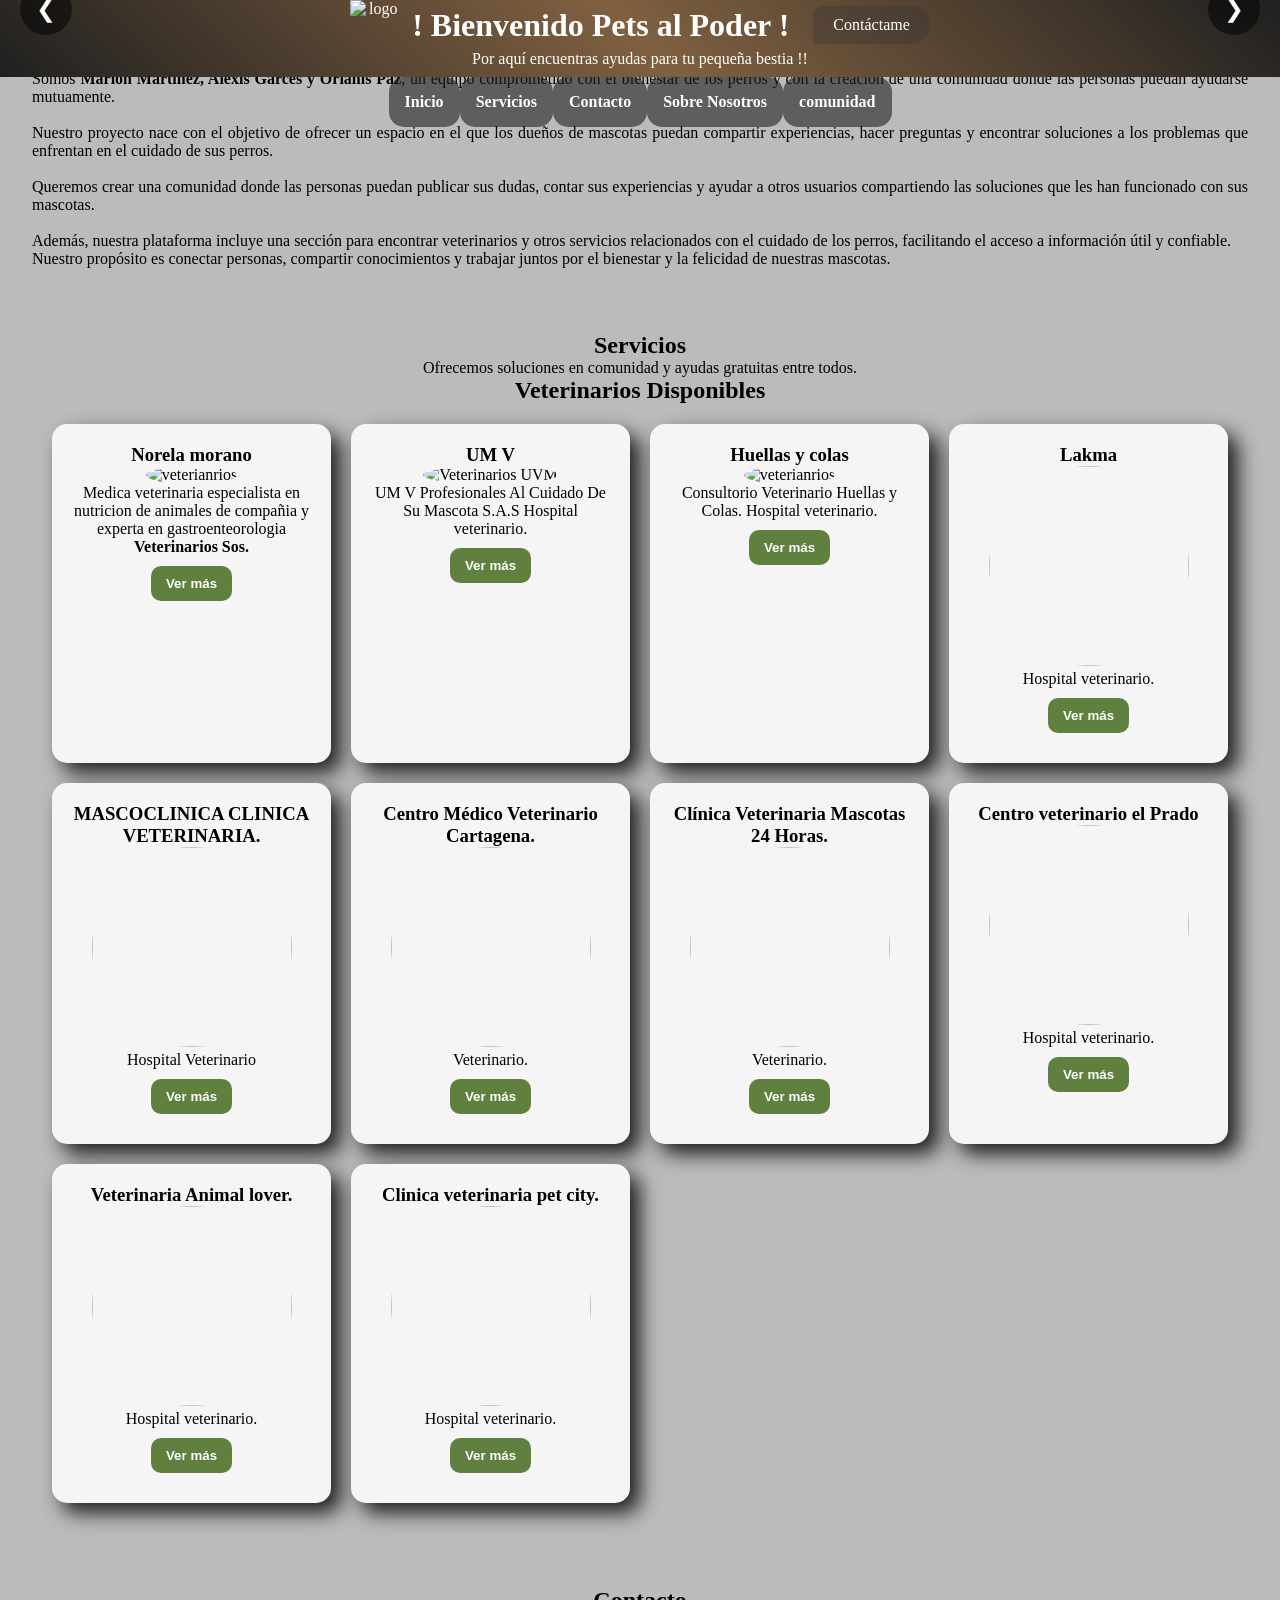
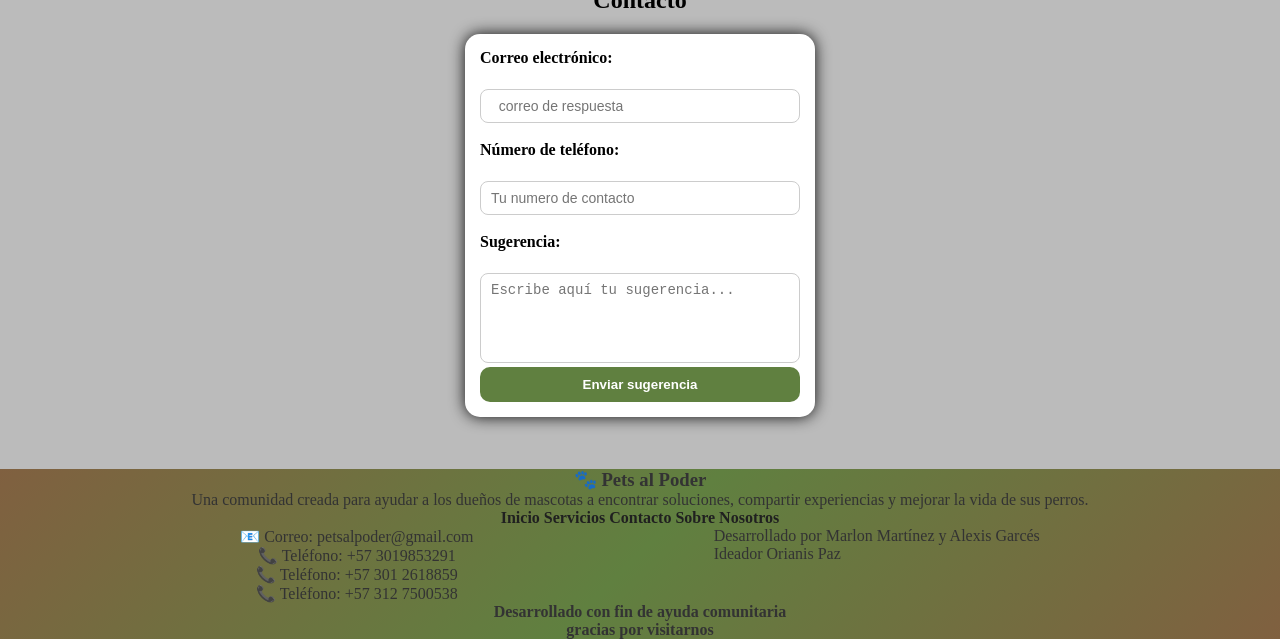
==== inicio.html @ 9115ef3c "Add files via upload" ====
<!DOCTYPE html>
<html lang="es">
<head>
    <meta charset="UTF-8">
    <meta name="viewport" content="width=device-width, initial-scale=1.0">
    <link rel="stylesheet" href="style.css">
    <link rel="stylesheet" href="responsive.css">
    <meta name="viewport" content="width=device-width, initial-scale=1.0">
    <link rel="shortcut icon" href="favicon.png" type="image/x-icon">
    <title>Pets al Poder</title>
</head>
<body id="inicio">

    <!-- Loading overlay -->
    <div id="site-loader" class="site-loader" style="display:flex">
        <div class="spinner"></div>
    </div>



    <div class="principal">

        <header>
            <div class="title">
                <img id="logo" src="logo.png" alt="logo">
                <h1>! Bienvenido Pets al Poder !</h1>
                <p id="userWelcome" class="user-welcome"></p>
                <a id="viewProfileBtn" class="btn profile-btn" href="comunidad/perfil.html" style="display:none">Mi perfil</a>
                <a href="#contacto" class="btn">Contáctame</a>
            </div>
    
            <p class="p_header">
                Por aquí encuentras ayudas para tu pequeña bestia !!
            </p>
        </header>

        <nav>
            <button class="btn_carita" id="btn">~_~</button>

            <a href="#inicio"  class="nav-a">Inicio</a>
            <a href="#servicios" class="nav-a">Servicios</a>
            <a href="#contacto" class="nav-a">Contacto</a>
            <a href="#Sobrenosotros" class="nav-a">Sobre Nosotros</a>
            <a href="comunidad/comunidad.html">comunidad</a>
        </nav>
        </div>
            <div class="contenedor-carrusel">

    <button id="anterior">❮</button>

    <img src="imgprincipal.jpg" loading="lazy" alt="Imagen principal" id="anuel">

    <button id="siguiente">❯</button>

</div>
<div id="inicio"></div>

    <section id="Sobrenosotros">

        <h2 class="h2sn">Sobre Nosotros</h2>

        <p>
            Somos <strong>Marlon Martínez, Alexis Garcés y Orianis Paz</strong>, un equipo comprometido con el bienestar de los perros y con la creación de una comunidad donde las personas puedan ayudarse mutuamente. <br>
        </p>

        <p>
            <br>
            Nuestro proyecto nace con el objetivo de ofrecer un espacio en el que los dueños de mascotas puedan compartir experiencias, hacer preguntas y encontrar soluciones a los problemas que enfrentan en el cuidado de sus perros.
        </p>

        <p>
            <br>
            Queremos crear una comunidad donde las personas puedan publicar sus dudas, contar sus experiencias y ayudar a otros usuarios compartiendo las soluciones que les han funcionado con sus mascotas.
        </p>

        <p>
            <br>
            Además, nuestra plataforma incluye una sección para encontrar veterinarios y otros servicios relacionados con el cuidado de los perros, facilitando el acceso a información útil y confiable.
        </p>

        <p>
            Nuestro propósito es conectar personas, compartir conocimientos y trabajar juntos por el bienestar y la felicidad de nuestras mascotas.
        </p>

    </section>

    <section id="servicios">

        <h2>Servicios</h2>

        <p>
            Ofrecemos soluciones en comunidad y ayudas gratuitas entre todos.
        </p>

        <h2>Veterinarios Disponibles</h2>

        <div class="grid-veterinarios">

    <div class="card">
        <h3>Norela morano</h3>
        <img src="fotos_veterinarias/veterinario1.png" alt="veterianrios" class="img_veterinarios" loading="lazy" > 
        <p>Medica veterinaria especialista en nutricion de animales de compañia y experta en gastroenteorologia <br><strong>Veterinarios Sos.</strong><br></p>


        <button class="vermas">Ver más</button>

        <div class="extra">
            <p>
                <strong>Servicios disponibles:</strong> <br>
                Atención de consulta general y especializada, procedimientos quirúrgicos, vacunación, servicio de farmacia veterinaria y ecografías para el diagnóstico y seguimiento de la salud de tu mascota. <br>
                <strong>Contacto : <br></strong>
                <p>3232163721</p>
                <a class="ubicacion-veterinarios" href="https://www.google.com/maps/search/?api=1&query=Calle+175+%2364-19+Bogota+Colombia&utm_source=">Ubicacion</a>
                
            </p>

        </div>
    </div>

    <div class="card">
        <h3>UM V </h3>
        <img src="fotos_veterinarias/uvm,veterinarios.jpeg" alt="Veterinarios UVM" class="img_veterinarios" loading="lazy" >
        <p>UM V Profesionales Al Cuidado De Su Mascota S.A.S Hospital veterinario.</p>

        <button class="vermas">Ver más</button>

        <div class="extra">
            <p><strong>Servicios:</strong>
                Aves,
                Cirujano veterinario,
                Desparasitación,
                Eutanasia,
                Hospitalización,
                Laboratorio de análisis,
                Radiografías veterinarias,
                Servicio a domicilio,
                Servicio de emergencia,
                Vacunas,
                Veterinario de gatos,
                Veterinario de perros,
                Ecografías,
                Radiografías,
                Terapias,
                Laboratorio,
                Curaciones,
                Profilaxis dental,
                Curaciones
                <strong>Contacto:</strong>
                <p>300 8193115</p>
                    <strong>Redes Sociales:</strong> @unidadmedicaveterinaria
                    <a class="ubicacion-veterinarios" href="https://www.google.com/maps/search/?api=1&query=Calle+175+%2364-19+Bogota+Colombia&utm_source=">Ubicacion</a>
            </p>
        </div>
    </div>


    <div class="card">
        <h3>Huellas y colas</h3>
        <img src="fotos_veterinarias/huellasycolaslogo.jpeg" alt="veterianrios" class="img_veterinarios" loading="lazy" > 
        <p>Consultorio Veterinario       Huellas y Colas.
        Hospital veterinario.</p>

        <button class="vermas">Ver más</button>

        <div class="extra">
            <p><strong>Servicios:</strong></p>
            <p> Cirujano veterinario,
                Desparasitación,
                Esterilizaciones,
                Eutanasia,
                Hospitalización,
                Laboratorio de análisis,
                Servicio a domicilio,
                Servicio de emergencia,
                Vacunas,
                Veterinario de gatos,
                Veterinario de perros,
                Pet shop,
                Consultas,
                Medicamentos,
                Asistencia de parto,
                Cesárea
            

          
                <strong>Contacto:</strong>
                <p>311 3974333</p>
                <strong>Red social:</strong> Instagram • @huellasycolas
                <a class="ubicacion-veterinarios" href="https://www.google.com/maps/search/?api=1&query=Calle+175+%2364-19+Bogota+Colombia&utm_source=">Ubicacion</a>
            </p>    
        </div>
    </div>

    <div class="card">
        <h3>Lakma</h3>
        <img loading="lazy" src="fotos_veterinarias/lakmalogo.jpg" alt="" class="img_veterinarios">
        <p>Hospital veterinario.</p>

        <button class="vermas">Ver más</button>

        <div class="extra">
            <p>
                <strong>Servicios:</strong>
                    Cirujano veterinario, Desparasitación, Esterilizaciones, Hospitalización, Laboratorio de análisis, Radiografías veterinarias, Servicio de emergencia, Vacunas, Veterinario de perros, Veterinario de gatos, Certificado de Viajes, Consulta general y especializada, Farmacia, GROOMING & SPA, Guarderia Canina & Felina, Imagenología, Laboratorio, Medicina interna y especializa, Pet Shop, Urgencias 24 Horas, Vacunación y desparasitación
                    <p> <strong>Contacto:</strong> 313 6081249</p>
                   
                    <strong>Red social:</strong>
                    Instagram
                    •
                    @lakma_clinica_veterinaria
                <a class="ubicacion-veterinarios" href="https://www.google.com/maps/search/?api=1&query=Calle+175+%2364-19+Bogota+Colombia&utm_source=">Ubicacion</a>
            </p>
        </div>
    </div>
    <div class="card">
        <h3>MASCOCLINICA CLINICA VETERINARIA.</h3>
        <img loading="lazy" src="fotos_veterinarias/mascoclinicalogo.jpeg" alt="" class="img_veterinarios">
        <p>Hospital Veterinario</p>

        <button class="vermas">Ver más</button>

        <div class="extra">
            <p>
            <strong>Servicios:</strong>
               Laboratorio de análisis, Radiografías veterinarias, Veterinario de gatos, Veterinario de perros, Servicio de emergencia, Servicio a domicilio, Hospitalización, Desparasitación, Esterilizaciones, Vacunas, Cirujano veterinario, Ecografias, Electrocardiograma, Cuidado y aseo de gatos, Aseo para perros, Baño para gatos, Higiene de orejas para gatos, Aseo y peluquería para gatos, Recorte de uñas para gatos, Compresión de glándula anal de perros, Baño y secado para perros, Higiene de orejas para perros, Tratamientos contra pulgas y garrapatas, Servicio completo de aseo para perros, Aseo y peluquería para perros, Recorte de uñas para perro, Cepillado de dientes para perros, Alimentos
                 <p> <strong>Contacto:</strong> (605) 6431008</p>
                   
                    <strong>Red social:</strong>
                    Instagram @mascoclinica
                <a class="ubicacion-veterinarios" href="https://www.google.com/maps/search/?api=1&query=Calle+175+%2364-19+Bogota+Colombia&utm_source=">Ubicacion</a>
            </p>
        </div>
    </div>
    <div class="card">
        <h3>Centro Médico Veterinario Cartagena.</h3>
        <img loading="lazy" src="fotos_veterinarias/centroveterinario.jpeg" alt="" class="img_veterinarios">
        <p>Veterinario.</p>

        <button class="vermas">Ver más</button>

       <div class="extra">
            <p>
                <strong>Servicios:</strong>
                    Esterilizaciones, Hospitalización, Laboratorio, Radiografías veterinarias, Servicio a domicilio, Servicio de emergencia, Vacunas, Veterinario de perros, Veterinario de gatos, consulta
                    <p> <strong>Contacto:</strong> 300 5660812</p>
                   
                    <strong>Red social:</strong>
                    Instagram
                    @centromedicoveterinarioctg
            
                <a class="ubicacion-veterinarios" href="https://www.google.com/maps/search/?api=1&query=Calle+175+%2364-19+Bogota+Colombia&utm_source=">Ubicacion</a>
            </p>
        </div>
    </div>
    <div class="card">
        <h3>Clínica Veterinaria Mascotas 24 Horas.</h3>
        <img loading="lazy" src="fotos_veterinarias/Clinica Veterinaria Mascotas 24 Horas logo.jpeg" alt="" class="img_veterinarios">
        <p>Veterinario.</p>

        <button class="vermas">Ver más</button>

        <div class="extra">
            <strong>Servicios:</strong>
               Animales exóticos, Cirujano veterinario, Esterilizaciones, Hospitalización, Laboratorio, Radiografías veterinarias, Servicio a domicilio, Servicio de emergencia, Vacunas, Veterinario de perros, Veterinario de gatos, Endoscopia, rinoscopias, colonoscopia, Hospital de gatos, peluqueria perros gatos, veterinaria, vacunas, domicilios, certificados de viaje, antigenos rabicos, cerificado viaje mascota, banos para mascotas
                 <p> <strong>Contacto:</strong>300 3268530</p>
                   
                    <strong>Red social:</strong>
                    Instagram • @mascotas24horas
                <a class="ubicacion-veterinarios" href="https://www.google.com/maps/search/?api=1&query=Calle+175+%2364-19+Bogota+Colombia&utm_source=">Ubicacion</a>
        </div>
    </div>
     <div class="card">
        <h3>Centro veterinario el Prado</h3>
        <img loading="lazy" src="fotos_veterinarias/elpradologo2.jpeg" alt="" class="img_veterinarios">
        <p>Hospital veterinario.</p>

        <button class="vermas">Ver más</button>

        <div class="extra">
            <strong>Servicios:</strong>
               Servicios: Cirujano veterinario, Desparasitación, Esterilizaciones, Hospitalización, Laboratorio de análisis, Radiografías veterinarias, Servicio a domicilio, Servicio de emergencia, Vacunas, Veterinario de perros, Veterinario de gatos, Consulta
                 <p> <strong>Contacto:</strong>310 7061204</p>
                   
                    <strong>Red social:</strong>
                    Instagram @centroveterinarioelprado
                    <a class="ubicacion-veterinarios" href="https://www.google.com/maps/search/?api=1&query=Calle+175+%2364-19+Bogota+Colombia&utm_source=">Ubicacion</a>
        </div>
    </div>
    <div class="card">
        <h3>Veterinaria Animal lover.</h3>
        <img loading="lazy" src="fotos_veterinarias/animalloverlogo.jpeg" alt="" class="img_veterinarios">
        <p>Hospital veterinario.</p>

        <button class="vermas">Ver más</button>

        <div class="extra">
            <strong>Servicios:</strong>
               Cirujano veterinario, Desparasitación, Esterilizaciones, Hospitalización, Laboratorio de análisis, Radiografías veterinarias,Vacunas 
                 <p> <strong>Contacto:</strong>324 6097774</p>
                   
                    <strong>Red social:</strong>
                    Instagram @vet_animallovers
                    <a class="ubicacion-veterinarios" href="https://www.google.com/maps/search/?api=1&query=Calle+175+%2364-19+Bogota+Colombia&utm_source=">Ubicacion</a>
        </div>
    </div>
    <div class="card">
        <h3>Clinica veterinaria pet city.</h3>
        <img loading="lazy" src="fotos_veterinarias/petcity.jpeg" alt="" class="img_veterinarios">
        <p>Hospital veterinario.</p>

        <button class="vermas">Ver más</button>

        <div class="extra">
            <strong>Servicios:</strong>
               Cirugía, Ecografías y Rx, Guardería, Pet shop, Vacunación y Desparasitación
                 <p> <strong>Contacto:</strong>(605) 6487158</p>
                   
                    <strong>Red social:</strong>
                    Instagram @clinicaveterinariapetcity
                    <a class="ubicacion-veterinarios" href="https://www.google.com/maps/search/?api=1&query=Calle+175+%2364-19+Bogota+Colombia&utm_source=">Ubicacion</a>
        </div>
    </div>
</div>
    </section>

    <div class="footer">
        <section id="contacto">
        
        <h2>Contacto</h2>
        


        <div class="formulario-contacto">
            <form action="https://formsubmit.co/bobmarlonzn@gmail.com" method="POST">

    <label for="correo">Correo electrónico:</label><br>
    <input type="email" id="correo" name="correo" required placeholder= "  correo de respuesta"><br><br>

    <label for="telefono">Número de teléfono:</label><br>
    <input type="tel" id="telefono" name="telefono" required placeholder="Tu numero de contacto"><br><br>

    <label for="sugerencia">Sugerencia:</label><br>
    <textarea
    id="sugerencia"
    name="sugerencia"
    placeholder="Escribe aquí tu sugerencia..."
    required>
</textarea>

    <button type="submit">Enviar sugerencia</button>
<!-- Elfsight AI Chatbot | Untitled AI Chatbot -->
<script src="https://elfsightcdn.com/platform.js" async></script>
<div class="elfsight-app-db4a8f1d-d8ef-4ff5-aa41-2792bc153cd2" data-elfsight-app-lazy></div>
</form>
        </div>


    </section>

    <footer>
    <div class="footer-contenido">

        <h3>🐾 Pets al Poder</h3>

        <p>
            Una comunidad creada para ayudar a los dueños de mascotas a encontrar soluciones,
            compartir experiencias y mejorar la vida de sus perros.
        </p>

        <div class="footer-enlaces">
            <a href="#inicio" class="linkfooter">Inicio</a>
<a href="#servicios" class="linkfooter">Servicios</a>
<a href="#contacto" class="linkfooter">Contacto</a>
<a href="#Sobrenosotros" class="linkfooter">Sobre Nosotros</a>
        </div>

        <div class="footer-info">
            <div class="footer-contacto">
            <p>📧 Correo: petsalpoder@gmail.com</p>
            <p>📞 Teléfono: +57 3019853291</p>
            <p>📞 Teléfono: +57 301 2618859</p>
            <p>📞 Teléfono: +57 312 7500538</p>
        </div>

        <p class="creditos">
            Desarrollado por Marlon Martínez y Alexis Garcés <br> 
            Ideador Orianis Paz
            
        </p>
        </div>

        <h4 class="final">Desarrollado con fin de ayuda comunitaria <br> gracias por visitarnos</h4>

    </div>
    </div>
</footer>
<a href="https://wa.me/573019853291" id="contactBtn" >
            <img src="img-contact.png" id="contacto-boton" alt="">
        </a>

    <script type="module" src="script.js"></script>

    <script>
    (function(){
        const loader = document.getElementById('site-loader');
        if(!loader) return;
        function hide(){ loader.style.display = 'none'; }
        function show(){ loader.style.display = 'flex'; }
        window.addEventListener('DOMContentLoaded', hide);
        window.addEventListener('load', hide);
        window.addEventListener('beforeunload', show);
        document.querySelectorAll('a').forEach(a => {
            a.addEventListener('click', e => {
                const href = a.getAttribute('href');
                if(!href || href.startsWith('#') || href.startsWith('mailto:') || href.startsWith('javascript:')) return;
                if(a.target && a.target !== '' && a.target !== '_self') return;
                e.preventDefault();
                show();
                setTimeout(()=> window.location.href = href, 120);
            });
        });
        document.querySelectorAll('form').forEach(f=> f.addEventListener('submit', ()=> show()));
    })();
    </script>

</body>
</html>
---- style.css ----
/*Paleta de colores*/
:root {
  --color-principal: #204020;
  --color-secundario: #608040;
  --color-acento: #806040;
  --color-fondo: #fff;
  --color-texto: #202020;
}

*{
    margin:0;
    padding:0;
    box-sizing:border-box;
}

body {
    overflow-x: hidden;
    font-family: 'Segoe UI', Tahoma;
    margin: 0;
    padding: 0;
    background:var(--color-fondo);
    background-color: #3335;
    animation: aparecer 1s ease-out;
}
@keyframes aparecer {
    from{
        opacity: 0;
        transform: translateY(-50);
    }
    to{
        opacity: 1;
        transform: translateY(0);
    }
}

/*SECCION PRINCIPAL */

header {
    background:linear-gradient(
        45deg,
        var(--color-texto),
        var(--color-acento),
        var(--color-texto)
    );

    color: white;
    text-align: center;
}

h1{
    margin: 0;
}

.contact{
    background-color: var(--color-principal);
}

#anuel{
    width: 100vw;
    height:100%;

    display:flex;
    justify-content:center;
    align-items:center;

}


.title{
    align-items: center;
    justify-content: center;
    display: flex;
    gap: 12px;
    flex-wrap: wrap;

}

#userWelcome{
    font-size: 1.05rem;
    color: antiquewhite;
    margin: 0;
    display: inline-block;
}
#userWelcome{
    font-size: 1.2rem;
    color:antiquewhite;
    
}
h1{
    margin: 0;
}
.principal{
    width: 100%;
    position: fixed;
    top: 0;
    left: 0;
    z-index: 10;
}
.h2sn{
    text-align: center;
    margin-top:-20px;
    margin-bottom: 13px;
}
#Sobrenosotros{
    text-align: justify;
}
.p_header{
    padding-bottom: 9px;
    margin: 0;
}

nav{
    display: flex;
    justify-content: center;
    font-weight: 900;
}

nav a{
    color: white;
    padding: 1rem;
    text-decoration: none;
}
#btn{
    display: none;
}

a{
    gap: 2px;
    background-color: #20202099;
    border-radius: 15px;

}

/*formulario*/

.formulario-contacto{
    max-width: 350px;
    margin: 20px auto;
    padding: 15px;
    background: white;
    border-radius: 15px;

    box-shadow: 0px 0px 15px #0f0f0f;
}

.formulario-contacto label{
    display: block;
    text-align: left;
    font-weight: 600;
    margin-bottom: 4px;
}

.formulario-contacto input,
.formulario-contacto textarea{
    width: 100%;
    padding: 8px 10px;

    border: 1px solid #ccc;
    border-radius: 8px;

    font-size: 14px;
    outline: none;
}

.formulario-contacto input:focus,
.formulario-contacto textarea:focus{
    border-color: var(--color-secundario);
}

.formulario-contacto{
    resize: vertical;
    min-height: 90px;
}

.formulario-contacto button{
    width: 100%;
    padding: 10px;

    border: none;
    border-radius: 10px;

    background: var(--color-secundario);
    color: white;

    font-weight: bold;
    cursor: pointer;
}

.formulario-contacto button:hover{
    background: var(--color-principal);
}

textarea{
    resize: none;
    width: 180px;
    height: 90px;
}
    /*footer*/

.footer-info{
    display: flex;
    justify-content: space-evenly;
    flex-wrap: wrap;
    gap: calc(5px 3vw 14px);
}

.creditos{
    text-align: start;
}

.footer-contenido{
    
    text-align: center;
    background: linear-gradient(
        135deg,
        var(--color-acento),
        var(--color-secundario),
        var(--color-acento)
    );
    color: #333;
}
.linkfooter{
    text-decoration: none;
    background-color: transparent;
    font-weight: 700;
    color: var(--color-texto);
    font-size: 16px;
}

.footer-enlaces{

    gap: clamp(12px, 2vw, 32px); 
}

nav a:hover{
    border-radius: 13px 9px;
    background: var(--color-texto);
    transition: 0.9s;
    transform: scale(1.05);
    transition: 5s;
    transform: rotate(360deg);
    
}

#logo{
    width: 50px;
    height: 50px;
    animation: palpitar 2.4s infinite;
}

/* CONTENIDO */

.img_veterinarios{
    width: 200px;
    height: 200px;
    border-radius: 50%;
    background-size: cover;
    background-position: center;
    background-repeat: no-repeat;
}

.grid-veterinarios{
    display: grid;
    grid-template-columns: repeat(auto-fit, minmax(250px, 1fr));
    gap: 20px;
    padding: 20px;
}

h2{
    margin: 0;
}

.card{
    position: relative;
    background: whitesmoke;
    padding: 20px;
    border-radius: 15px;
    box-shadow: 10px 10px 20px #202020;
}

.card.abierta{
    z-index: 1000;
}

section{
    padding: 2rem;
    text-align: center;
}

#contacto-boton{
    position: fixed;
    bottom: 40px;
    right: 30px;
    animation: palpitar 1.0s infinite;
    z-index: 999900;

    padding: 3px;
}
@keyframes palpitar{
    0%{
        transform: scale(1);
    }

    50%{
        transform: scale(1.15);
    }

    100%{
        transform: scale(1);
    }
}

/* Loading overlay */
.site-loader{
    position: fixed;
    inset: 0;
    background: rgba(0,0,0,0.5);
    display: flex;
    align-items: center;
    justify-content: center;
    z-index: 99999;
}
.site-loader .spinner{
    width: 56px;
    height: 56px;
    border-radius: 50%;
    border: 6px solid rgba(255,255,255,0.2);
    border-top-color: #fff;
    animation: spin 1s linear infinite;
}
@keyframes spin{
    to{transform:rotate(360deg)}
}



.btn{
    padding: 10px 20px;
    background-color:#3335;
    color: white;
    text-decoration: none;
    border-radius: 50px 90px 90px 0;
}

.btn:hover{
    background-color:#333;
    transform: scale(1.05);
}


/* ========================= */
/* VER MÁS / VER MENOS */
/* ========================= */

.vermas{
    margin-top:10px;
    margin-bottom: 10px;
    padding:10px 15px;
    border:none;
    border-radius:10px;
    cursor:pointer;
    
    background:var(--color-secundario);
    color:white;

    font-weight:bold;
}

.vermas:hover{
    transform:scale(1.05);
}

.extra{
    display:none;
    position: absolute;
    
    left:0;

    width:100%;
    background:white;
    padding:10px 15px;
    border-radius:0 0 15px 15px;
    box-shadow:0 10px 20px rgba(0,0,0,.25);
    z-index:1000;
    

}

.extra.activo{
    display:block;
    text-align: start;
    background-color: #f5f5f5;
    
}

.ubicacion-veterinarios{
    display: inline-block;
    text-decoration: none;
    color: var(--color-fondo);
    background-color: #202020;
    padding: 6px 12px;
    margin:15px 5px 5px 5px;
    border-radius: 6px;
    box-shadow: 0 0 0 2px #2b0303;

}


/*Carrsel*/
.contenedor-carrusel{
    position: relative;
}

#anterior,
#siguiente{
    position: absolute;
    top: 50%;
    transform: translateY(-50%);
    z-index: 100;
    
    border: none;
    cursor: pointer;

    padding: 12px 16px;

    background: rgba(0,0,0,.5);
    color: white;

    font-size: 24px;
    border-radius: 50%;
}
.contenedor-carrusel{
    position: relative;
    width: 100%;
}


#anterior{
    left: 20px;
}

#siguiente{
    right: 20px;
}

.btn_carita{
    background-color: #0f0f0f;
    color: white;
    border-radius: 7px;
}
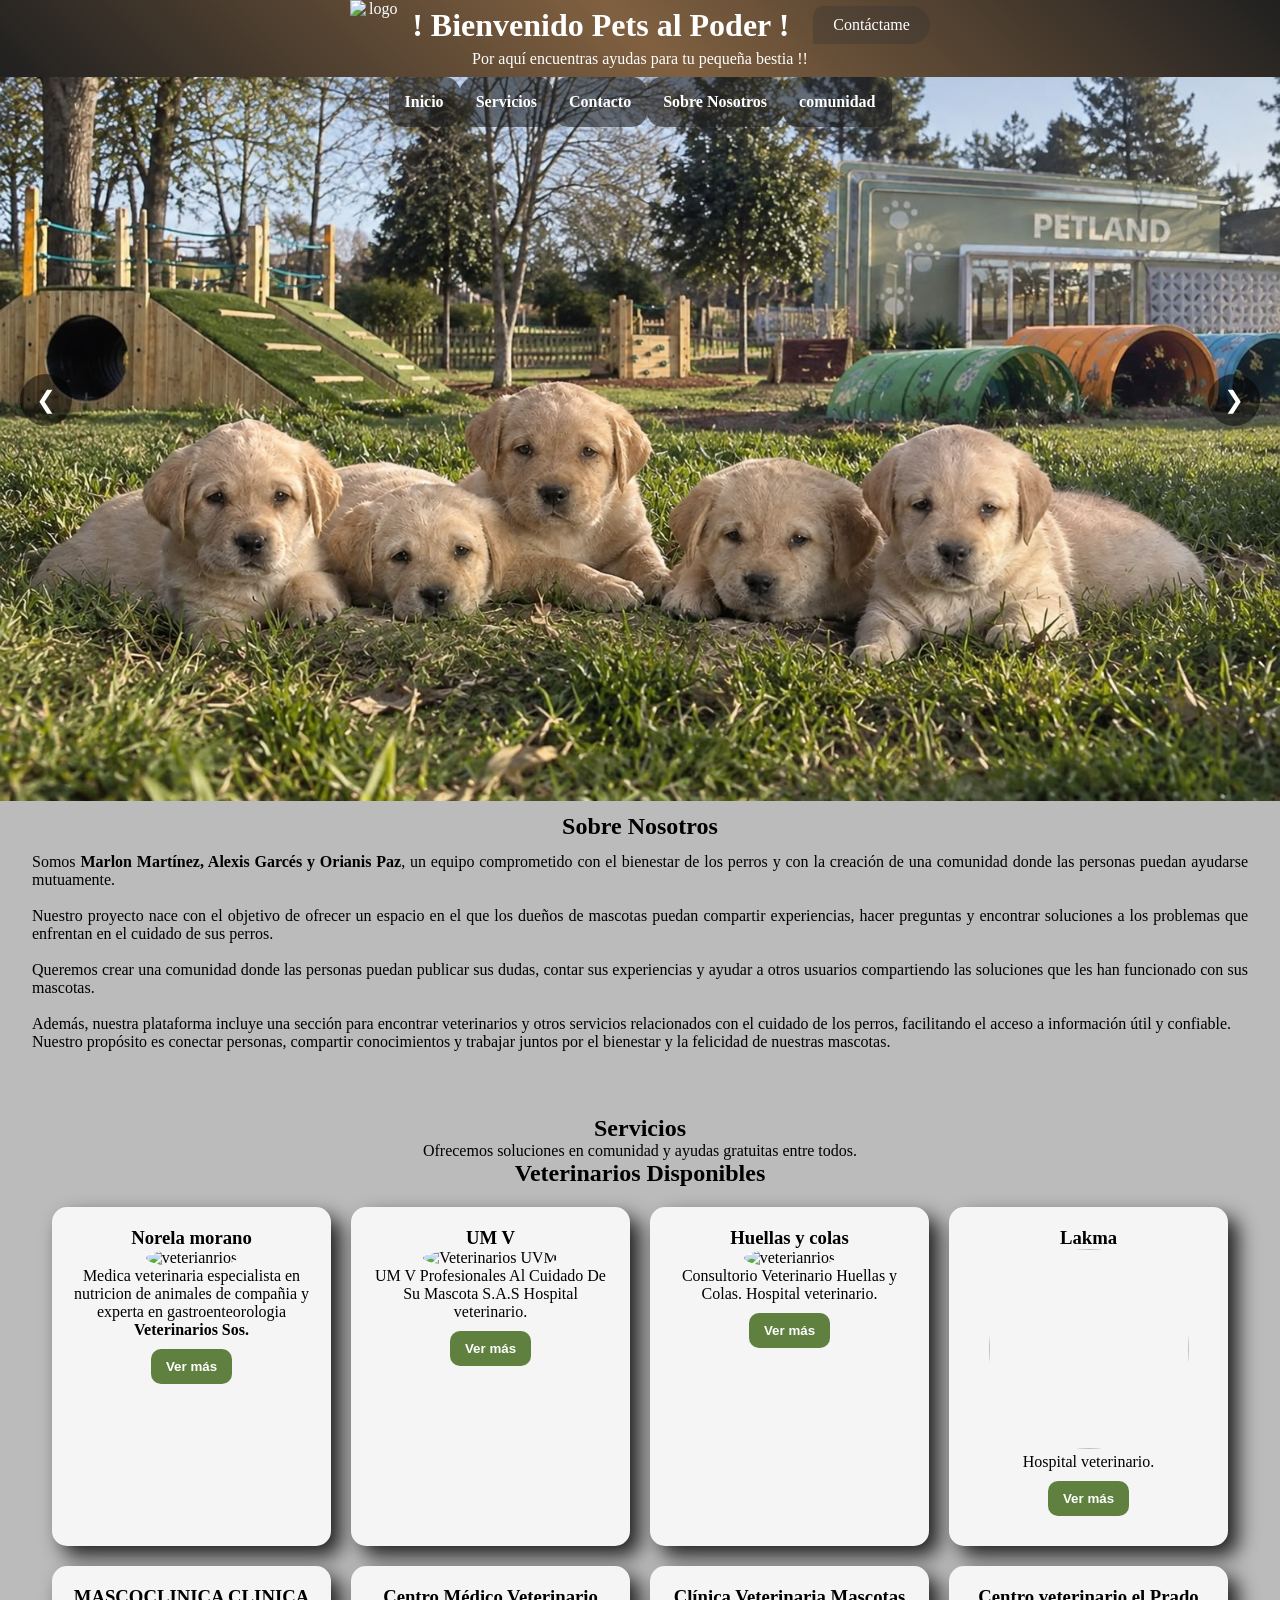
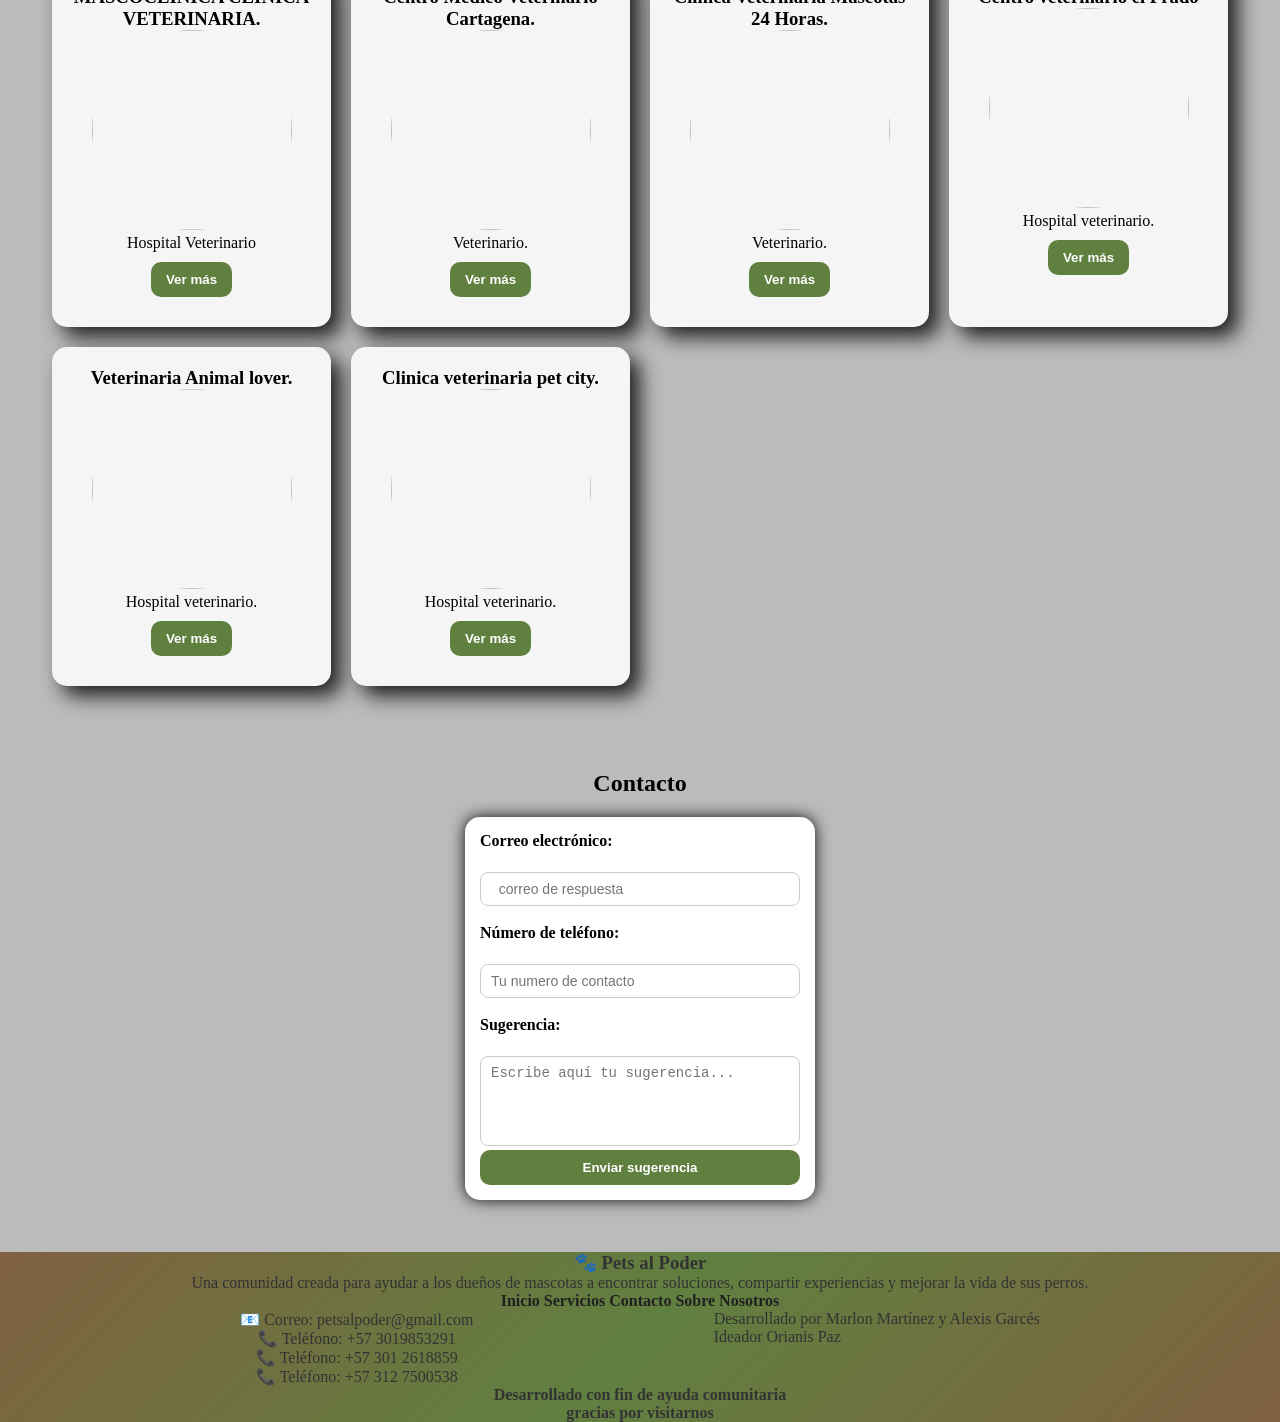
==== commit 2bef89d1: "Imagen de inicio reemplazada a una mas representativa" ====
--- a/inicio.html
+++ b/inicio.html
@@ -48,7 +48,7 @@
 
     <button id="anterior">❮</button>
 
-    <img src="imgprincipal.jpg" loading="lazy" alt="Imagen principal" id="anuel">
+    <img src="imgprincipal.jpeg" loading="lazy" alt="Imagen principal" id="anuel">
 
     <button id="siguiente">❯</button>
 
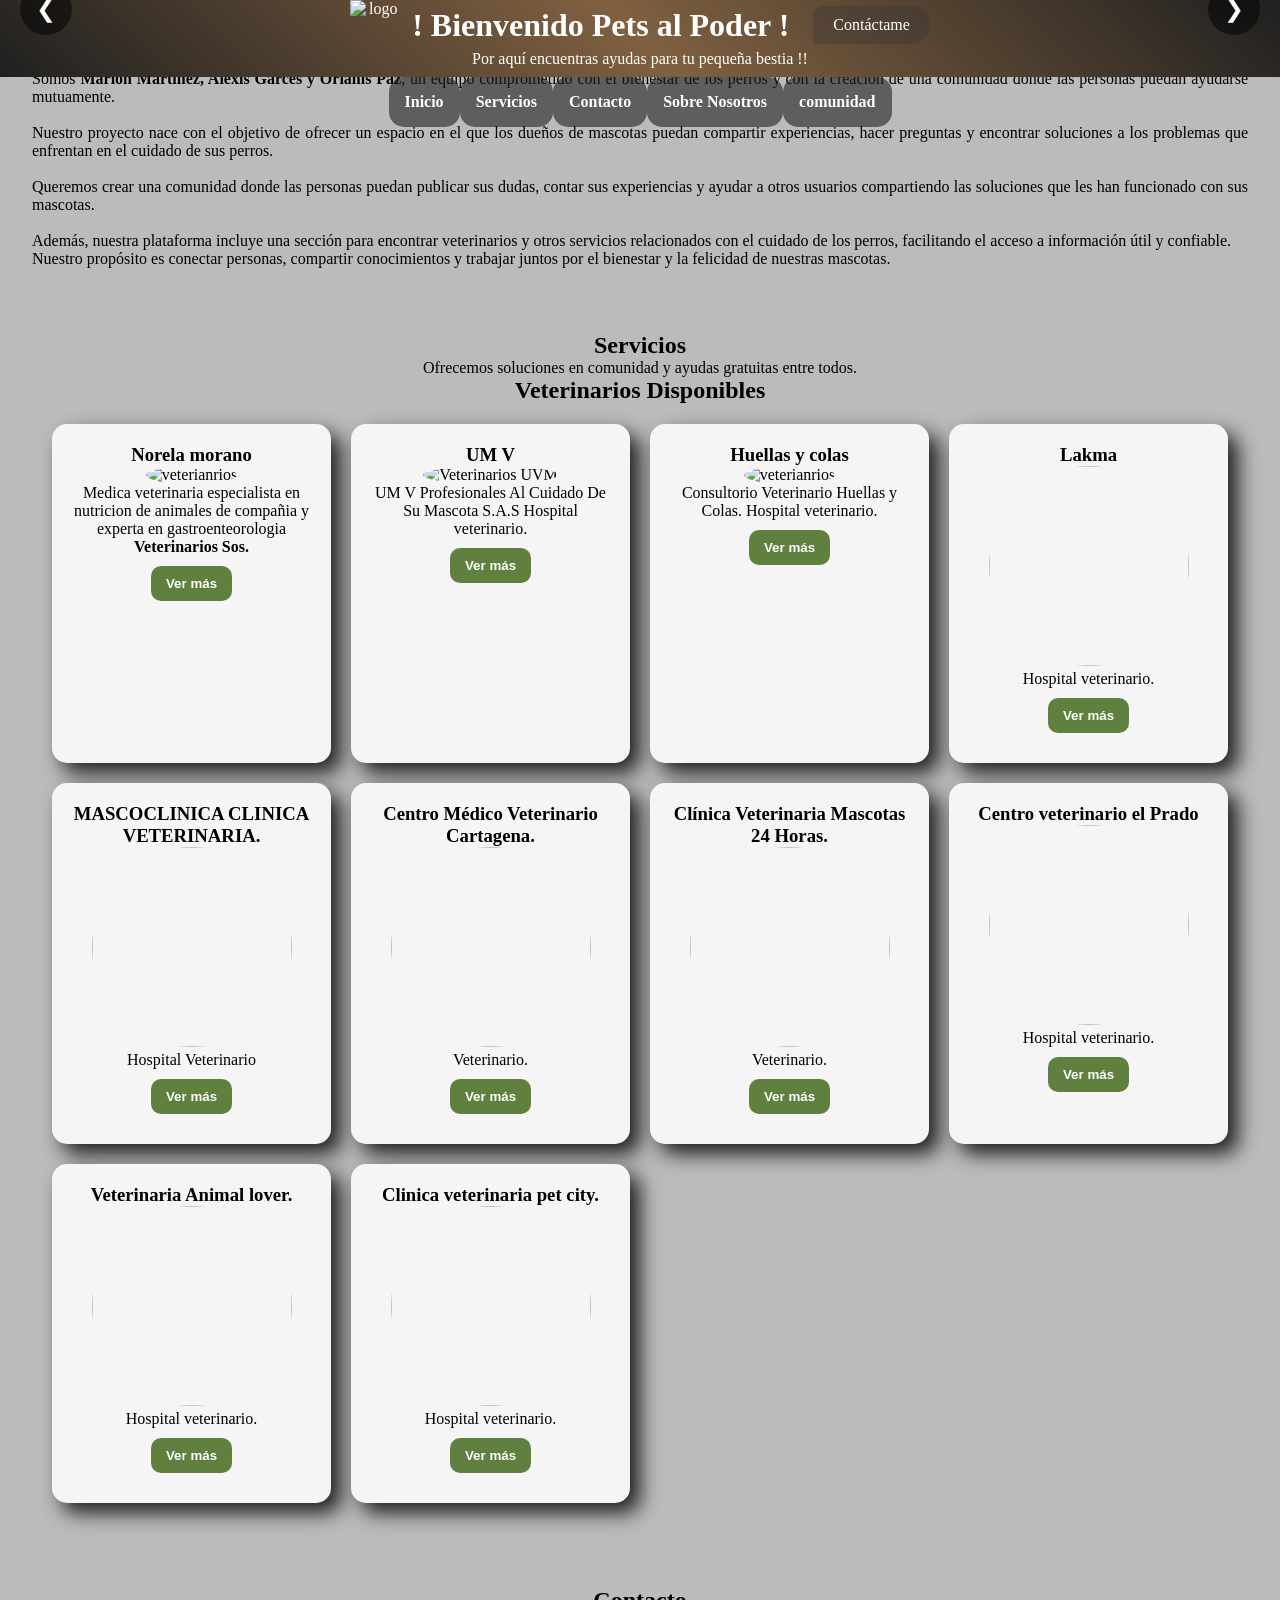
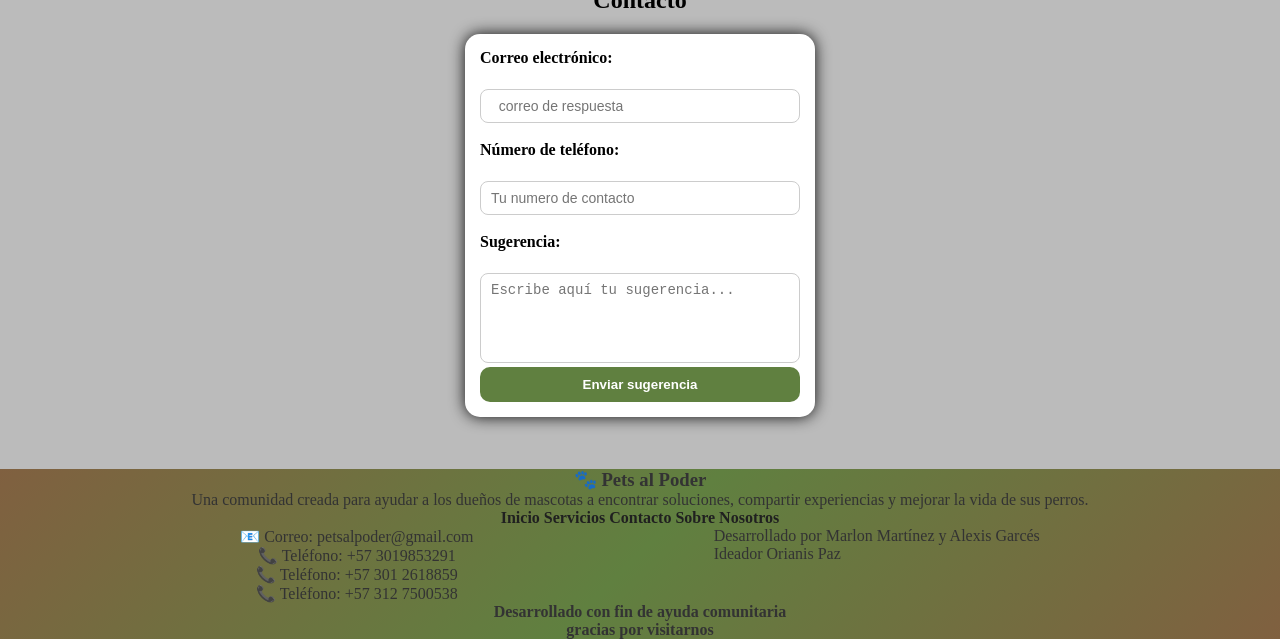
==== commit 3bd348d5: "Se actualizan las ubicaciones de cada veterinaria" ====
--- a/inicio.html
+++ b/inicio.html
@@ -48,7 +48,7 @@
 
     <button id="anterior">❮</button>
 
-    <img src="imgprincipal.jpeg" loading="lazy" alt="Imagen principal" id="anuel">
+    <img src="imgprincipal.jpg" loading="lazy" alt="Imagen principal" id="anuel">
 
     <button id="siguiente">❯</button>
 
@@ -148,7 +148,7 @@
                 <strong>Contacto:</strong>
                 <p>300 8193115</p>
                     <strong>Redes Sociales:</strong> @unidadmedicaveterinaria
-                    <a class="ubicacion-veterinarios" href="https://www.google.com/maps/search/?api=1&query=Calle+175+%2364-19+Bogota+Colombia&utm_source=">Ubicacion</a>
+                    <a class="ubicacion-veterinarios" href="https://www.google.com/maps/search/?api=1&query=UM+V+Profesionales+Al+Cuidado+De+Su+Mascota+Av+Pedro+De+Heredia+Cartagena">Ubicacion</a>
             </p>
         </div>
     </div>
@@ -186,7 +186,7 @@
                 <strong>Contacto:</strong>
                 <p>311 3974333</p>
                 <strong>Red social:</strong> Instagram • @huellasycolas
-                <a class="ubicacion-veterinarios" href="https://www.google.com/maps/search/?api=1&query=Calle+175+%2364-19+Bogota+Colombia&utm_source=">Ubicacion</a>
+                <a class="ubicacion-veterinarios" href="https://www.google.com/maps/search/?api=1&query=Consultorio+Veterinario+Huellas+y+Colas+La+Plazuela+Cartagena">Ubicacion</a>
             </p>    
         </div>
     </div>
@@ -208,7 +208,9 @@
                     Instagram
                     •
                     @lakma_clinica_veterinaria
-                <a class="ubicacion-veterinarios" href="https://www.google.com/maps/search/?api=1&query=Calle+175+%2364-19+Bogota+Colombia&utm_source=">Ubicacion</a>
+                <a class="ubicacion-veterinarios" href="https://www.google.com/maps/search/?api=1&query=Calle+175+%2364-19+Bogota+Colombia&utm_source=">Ubicacion (Sede Zona Norte)</a>
+
+                <a class="ubicacion-veterinarios" href="https://www.google.com/maps/search/?api=1&query=LAKma+Clinica+Veterinaria+Sede+Bosque+Cartagena">Ubicacion (Sede Zona Norte)</a>
             </p>
         </div>
     </div>
@@ -227,7 +229,7 @@
                    
                     <strong>Red social:</strong>
                     Instagram @mascoclinica
-                <a class="ubicacion-veterinarios" href="https://www.google.com/maps/search/?api=1&query=Calle+175+%2364-19+Bogota+Colombia&utm_source=">Ubicacion</a>
+                <a class="ubicacion-veterinarios" href="https://www.google.com/maps/search/?api=1&query=MASCOCLINICA+CLINICA+VETERINARIA+Nuevo+Bosque+Cartagena">Ubicacion</a>
             </p>
         </div>
     </div>
@@ -248,7 +250,7 @@
                     Instagram
                     @centromedicoveterinarioctg
             
-                <a class="ubicacion-veterinarios" href="https://www.google.com/maps/search/?api=1&query=Calle+175+%2364-19+Bogota+Colombia&utm_source=">Ubicacion</a>
+                <a class="ubicacion-veterinarios" href="https://www.google.com/maps/search/?api=1&query=Centro+Medico+Veterinario+Los+Alpes+Cartagena">Ubicacion</a>
             </p>
         </div>
     </div>
@@ -266,7 +268,7 @@
                    
                     <strong>Red social:</strong>
                     Instagram • @mascotas24horas
-                <a class="ubicacion-veterinarios" href="https://www.google.com/maps/search/?api=1&query=Calle+175+%2364-19+Bogota+Colombia&utm_source=">Ubicacion</a>
+                <a class="ubicacion-veterinarios" href="https://www.google.com/maps/search/?api=1&query=Clinica+Veterinaria+Mascotas+24+Horas+Manga+Cartagena">Ubicacion</a>
         </div>
     </div>
      <div class="card">
@@ -283,7 +285,7 @@
                    
                     <strong>Red social:</strong>
                     Instagram @centroveterinarioelprado
-                    <a class="ubicacion-veterinarios" href="https://www.google.com/maps/search/?api=1&query=Calle+175+%2364-19+Bogota+Colombia&utm_source=">Ubicacion</a>
+                    <a class="ubicacion-veterinarios" href="https://www.google.com/maps/search/?api=1&query=Centro+veterinario+el+Prado+Cartagena">Ubicacion</a>
         </div>
     </div>
     <div class="card">
@@ -300,7 +302,7 @@
                    
                     <strong>Red social:</strong>
                     Instagram @vet_animallovers
-                    <a class="ubicacion-veterinarios" href="https://www.google.com/maps/search/?api=1&query=Calle+175+%2364-19+Bogota+Colombia&utm_source=">Ubicacion</a>
+                    <a class="ubicacion-veterinarios" href="https://www.google.com/maps/search/?api=1&query=Veterinaria+Animal+Lover+Transversal+53+Cartagena">Ubicacion</a>
         </div>
     </div>
     <div class="card">
@@ -317,7 +319,7 @@
                    
                     <strong>Red social:</strong>
                     Instagram @clinicaveterinariapetcity
-                    <a class="ubicacion-veterinarios" href="https://www.google.com/maps/search/?api=1&query=Calle+175+%2364-19+Bogota+Colombia&utm_source=">Ubicacion</a>
+                    <a class="ubicacion-veterinarios" href="https://www.google.com/maps/search/?api=1&query=clinica+veterinaria+pet+city+La+Plazuela+Cartagena">Ubicacion</a>
         </div>
     </div>
 </div>
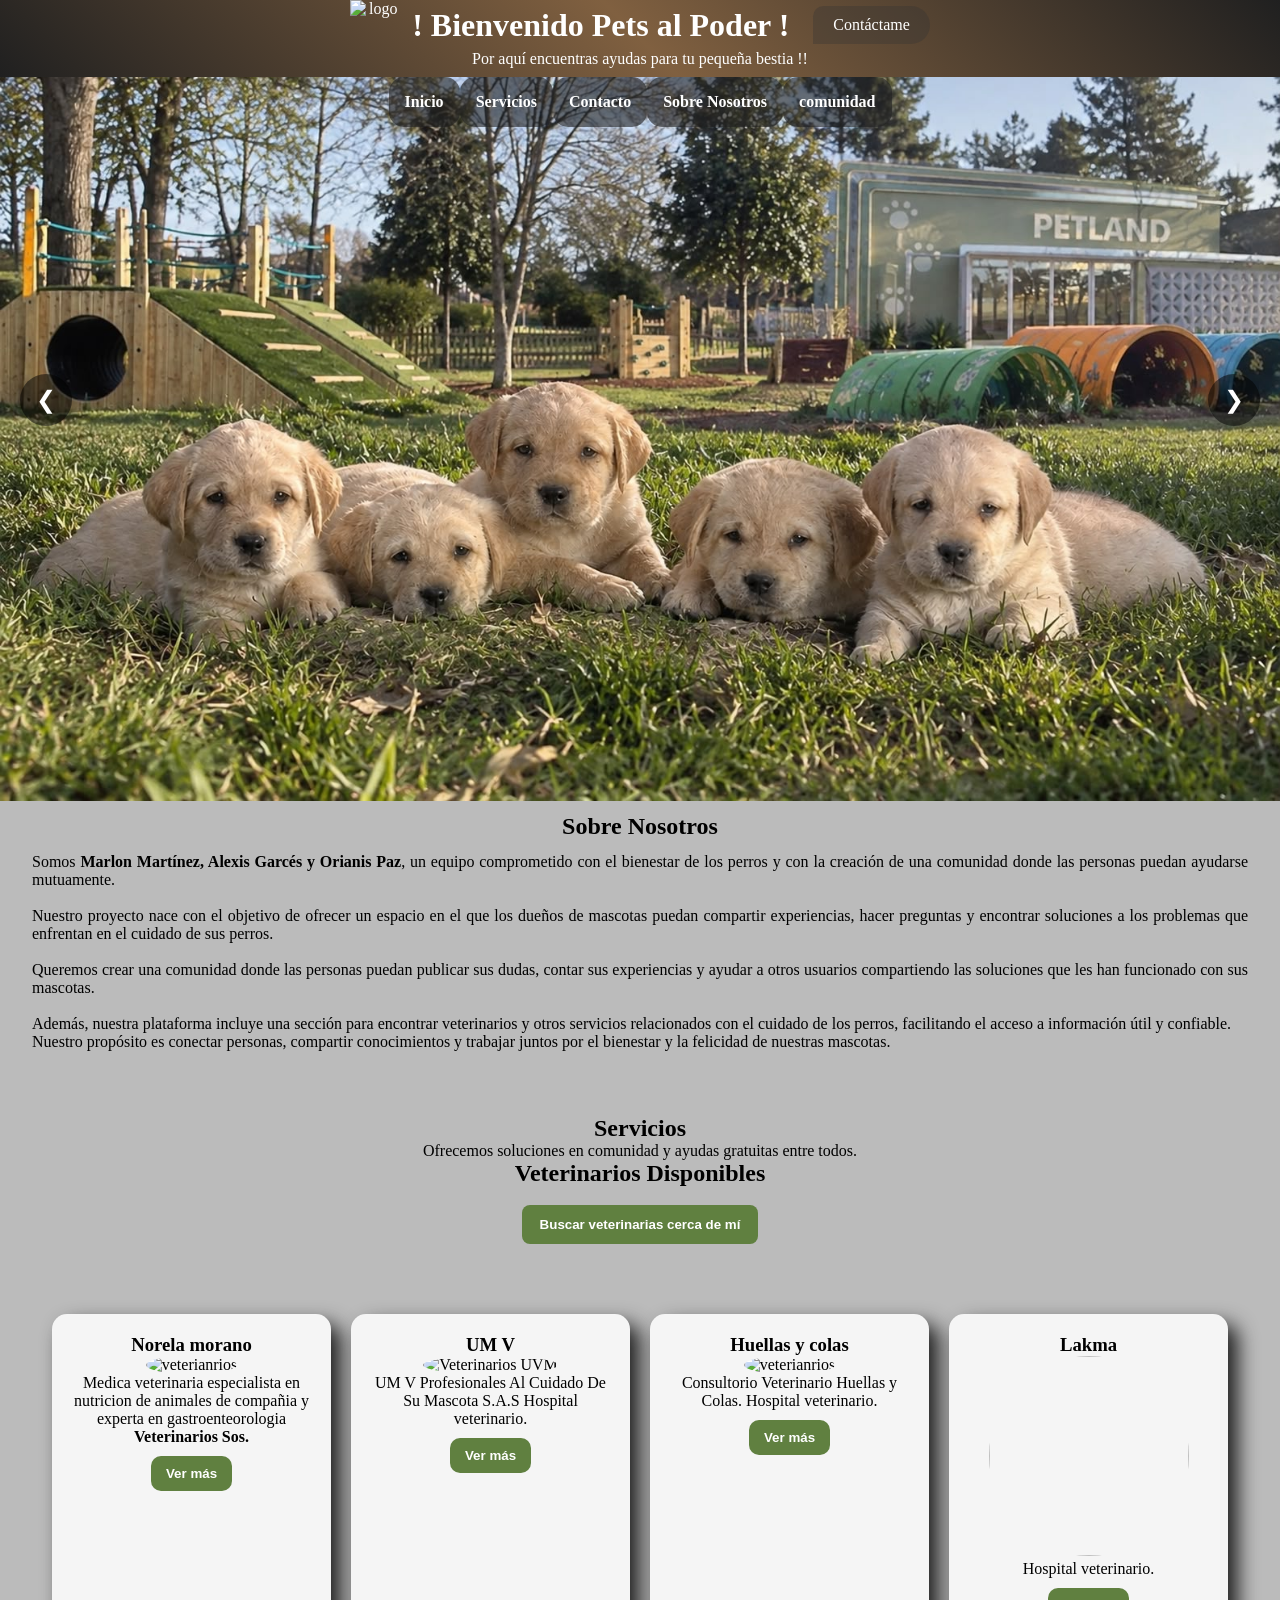
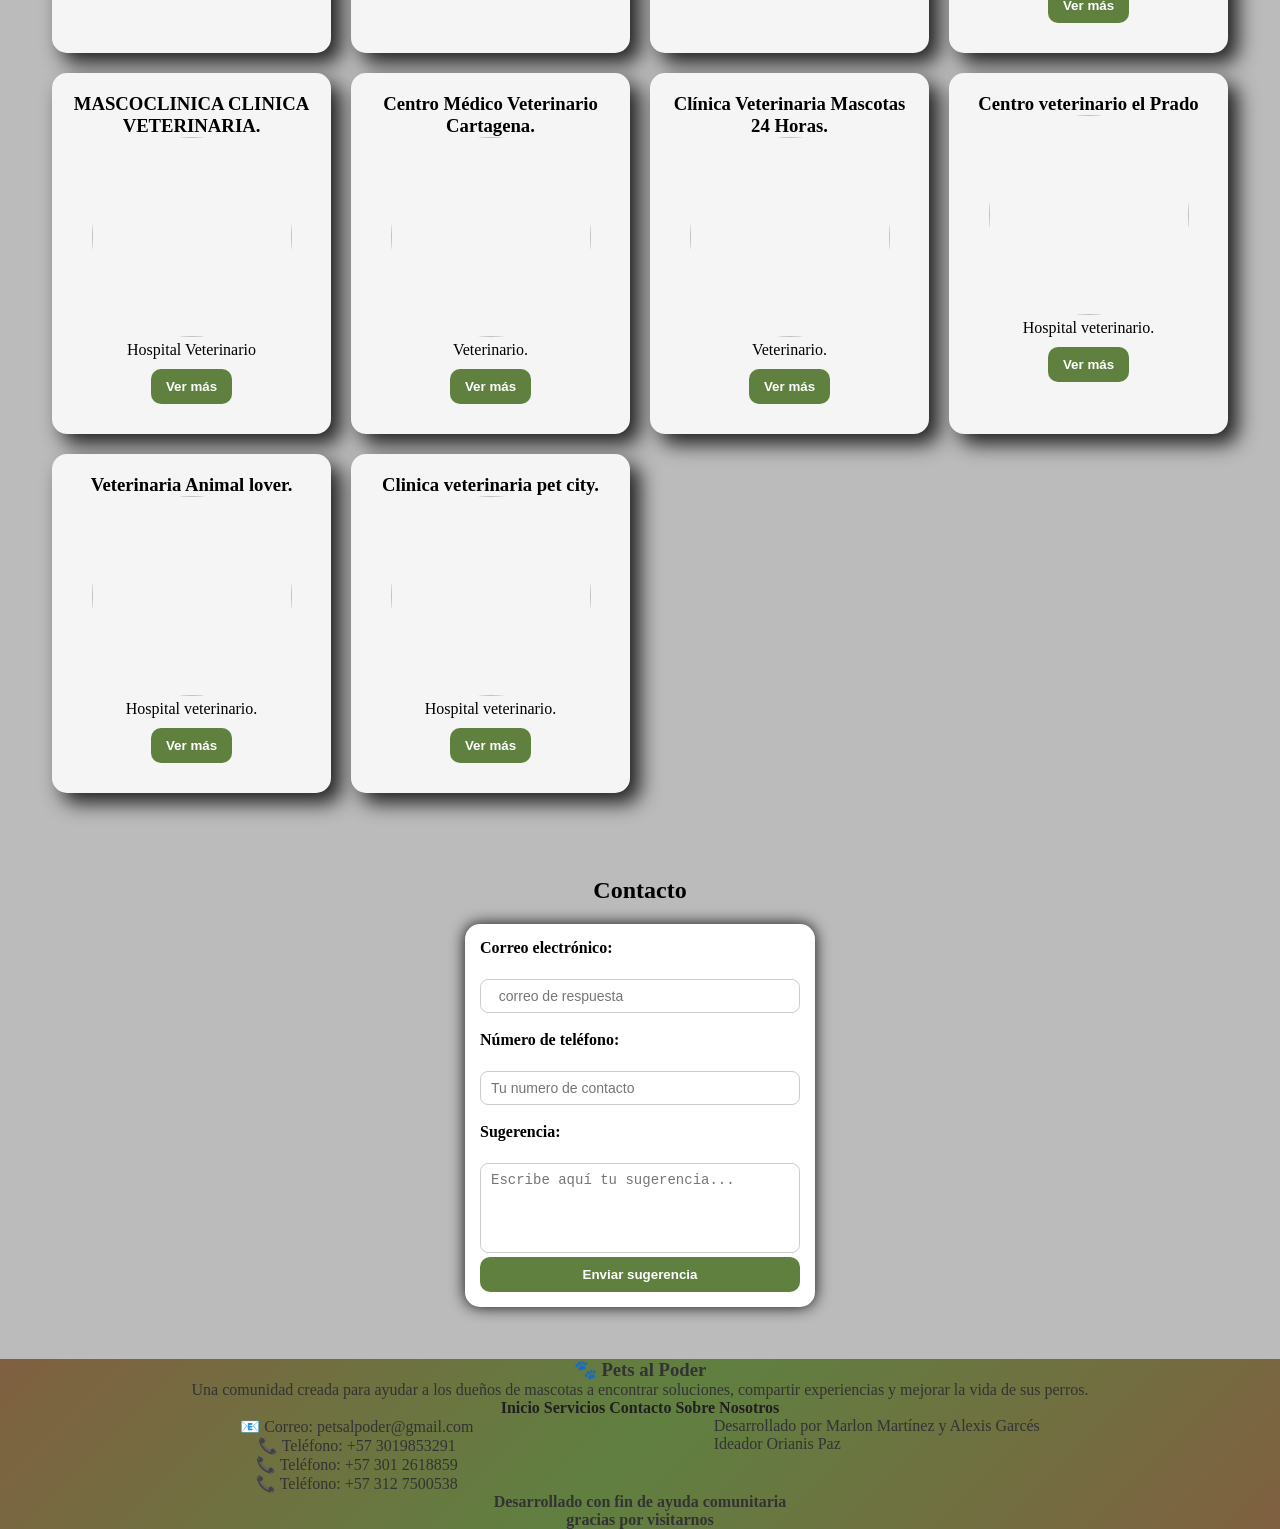
==== commit 7376a8e9: "Se coloco la geolocalización teniendo en cuenta la ubicación de la persona asi poder encontrar dentr" ====
--- a/inicio.html
+++ b/inicio.html
@@ -48,7 +48,7 @@
 
     <button id="anterior">❮</button>
 
-    <img src="imgprincipal.jpg" loading="lazy" alt="Imagen principal" id="anuel">
+    <img src="imgprincipal.jpeg" loading="lazy" alt="Imagen principal" id="anuel">
 
     <button id="siguiente">❯</button>
 
@@ -93,6 +93,13 @@
         </p>
 
         <h2>Veterinarios Disponibles</h2>
+
+        <div class="veterinarios-controls">
+            <button type="button" id="buscar-veterinarias-cercanas" class="buscar-cercanas">
+                Buscar veterinarias cerca de mí
+            </button>
+            <p id="estado-geolocalizacion" role="status" aria-live="polite"></p>
+        </div>
 
         <div class="grid-veterinarios">
 
@@ -117,7 +124,7 @@
         </div>
     </div>
 
-    <div class="card">
+    <div class="card" data-locations='[{"label":"UMV","lat":10.395084931305663,"lng":-75.49039812883639}]'>
         <h3>UM V </h3>
         <img src="fotos_veterinarias/uvm,veterinarios.jpeg" alt="Veterinarios UVM" class="img_veterinarios" loading="lazy" >
         <p>UM V Profesionales Al Cuidado De Su Mascota S.A.S Hospital veterinario.</p>
@@ -154,7 +161,7 @@
     </div>
 
 
-    <div class="card">
+    <div class="card" data-locations='[{"label":"Huellas y Colas","lat":10.3891,"lng":-75.4789}]'>
         <h3>Huellas y colas</h3>
         <img src="fotos_veterinarias/huellasycolaslogo.jpeg" alt="veterianrios" class="img_veterinarios" loading="lazy" > 
         <p>Consultorio Veterinario       Huellas y Colas.
@@ -191,7 +198,7 @@
         </div>
     </div>
 
-    <div class="card">
+    <div class="card" data-locations='[{"label":"Sede Zona Norte","lat":10.4782,"lng":-75.4891},{"label":"Sede Bosque","lat":10.3955,"lng":-75.5123}]'>
         <h3>Lakma</h3>
         <img loading="lazy" src="fotos_veterinarias/lakmalogo.jpg" alt="" class="img_veterinarios">
         <p>Hospital veterinario.</p>
@@ -208,13 +215,13 @@
                     Instagram
                     •
                     @lakma_clinica_veterinaria
-                <a class="ubicacion-veterinarios" href="https://www.google.com/maps/search/?api=1&query=Calle+175+%2364-19+Bogota+Colombia&utm_source=">Ubicacion (Sede Zona Norte)</a>
-
-                <a class="ubicacion-veterinarios" href="https://www.google.com/maps/search/?api=1&query=LAKma+Clinica+Veterinaria+Sede+Bosque+Cartagena">Ubicacion (Sede Zona Norte)</a>
-            </p>
-        </div>
-    </div>
-    <div class="card">
+                <a class="ubicacion-veterinarios" href="https://www.google.com/maps/search/?api=1&query=DORAL+SUITES+Via+al+Mar+Cartagena">Ubicacion (Sede Zona Norte)</a>
+
+                <a class="ubicacion-veterinarios" href="https://www.google.com/maps/search/?api=1&query=LAKma+Clinica+Veterinaria+El+Bosque+Cartagena">Ubicacion (Sede Bosque)</a>
+            </p>
+        </div>
+    </div>
+    <div class="card" data-locations='[{"label":"Nuevo Bosque","lat":10.3896,"lng":-75.5030}]'>
         <h3>MASCOCLINICA CLINICA VETERINARIA.</h3>
         <img loading="lazy" src="fotos_veterinarias/mascoclinicalogo.jpeg" alt="" class="img_veterinarios">
         <p>Hospital Veterinario</p>
@@ -233,7 +240,7 @@
             </p>
         </div>
     </div>
-    <div class="card">
+    <div class="card" data-locations='[{"label":"Los Alpes","lat":10.3942,"lng":-75.4809}]'>
         <h3>Centro Médico Veterinario Cartagena.</h3>
         <img loading="lazy" src="fotos_veterinarias/centroveterinario.jpeg" alt="" class="img_veterinarios">
         <p>Veterinario.</p>
@@ -254,7 +261,7 @@
             </p>
         </div>
     </div>
-    <div class="card">
+    <div class="card" data-locations='[{"label":"Manga","lat":10.4144,"lng":-75.5375}]'>
         <h3>Clínica Veterinaria Mascotas 24 Horas.</h3>
         <img loading="lazy" src="fotos_veterinarias/Clinica Veterinaria Mascotas 24 Horas logo.jpeg" alt="" class="img_veterinarios">
         <p>Veterinario.</p>
@@ -271,7 +278,7 @@
                 <a class="ubicacion-veterinarios" href="https://www.google.com/maps/search/?api=1&query=Clinica+Veterinaria+Mascotas+24+Horas+Manga+Cartagena">Ubicacion</a>
         </div>
     </div>
-     <div class="card">
+      <div class="card" data-locations='[{"label":"El Prado","lat":10.4081,"lng":-75.5086}]'>
         <h3>Centro veterinario el Prado</h3>
         <img loading="lazy" src="fotos_veterinarias/elpradologo2.jpeg" alt="" class="img_veterinarios">
         <p>Hospital veterinario.</p>
@@ -288,7 +295,7 @@
                     <a class="ubicacion-veterinarios" href="https://www.google.com/maps/search/?api=1&query=Centro+veterinario+el+Prado+Cartagena">Ubicacion</a>
         </div>
     </div>
-    <div class="card">
+    <div class="card" data-locations='[{"label":"Transversal 53","lat":10.3912,"lng":-75.5015}]'>
         <h3>Veterinaria Animal lover.</h3>
         <img loading="lazy" src="fotos_veterinarias/animalloverlogo.jpeg" alt="" class="img_veterinarios">
         <p>Hospital veterinario.</p>
@@ -305,7 +312,7 @@
                     <a class="ubicacion-veterinarios" href="https://www.google.com/maps/search/?api=1&query=Veterinaria+Animal+Lover+Transversal+53+Cartagena">Ubicacion</a>
         </div>
     </div>
-    <div class="card">
+    <div class="card" data-locations='[{"label":"La Plazuela","lat":10.3888,"lng":-75.4775}]'>
         <h3>Clinica veterinaria pet city.</h3>
         <img loading="lazy" src="fotos_veterinarias/petcity.jpeg" alt="" class="img_veterinarios">
         <p>Hospital veterinario.</p>
--- a/style.css
+++ b/style.css
@@ -266,6 +266,41 @@
     padding: 20px;
 }
 
+.veterinarios-controls{
+    display: grid;
+    justify-items: center;
+    gap: 8px;
+    margin: 18px 0;
+}
+
+.buscar-cercanas{
+    padding: 12px 18px;
+    border: 0;
+    border-radius: 8px;
+    background: var(--color-secundario);
+    color: white;
+    cursor: pointer;
+    font-weight: bold;
+}
+
+.buscar-cercanas:disabled{
+    cursor: wait;
+    opacity: .7;
+}
+
+#estado-geolocalizacion{
+    min-height: 1.5em;
+    margin: 0;
+}
+
+.distancia-veterinaria{
+    padding: 8px 10px;
+    border-left: 3px solid var(--color-secundario);
+    background: #e8f2ed;
+    color: #173c2c;
+    font-weight: bold;
+}
+
 h2{
     margin: 0;
 }
